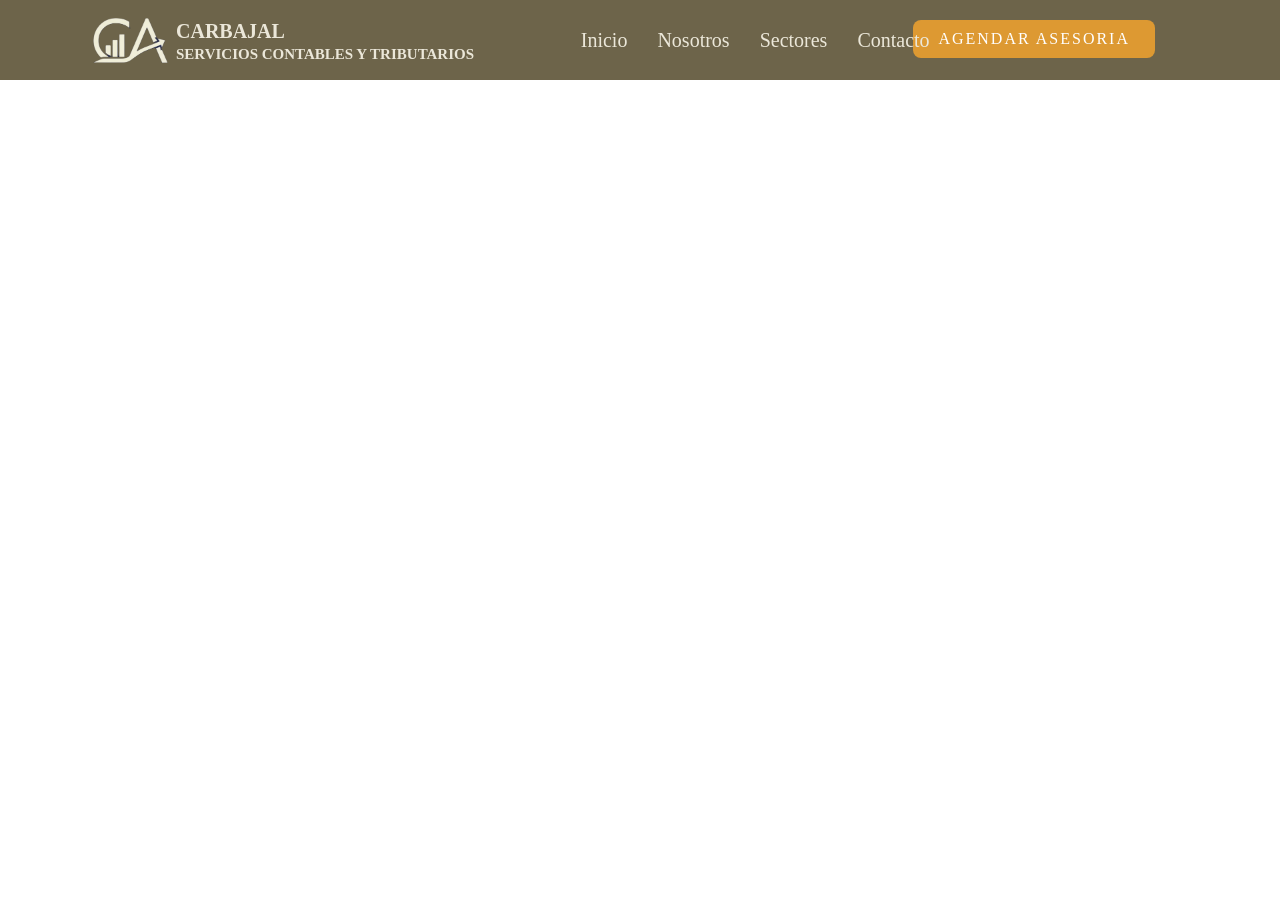
==== contacto.html @ 7ea9663a "version anterior antes de rediseño" ====
<!DOCTYPE html>
<html>
  <head>
    <meta charset="utf-8" />
      <title>Carbajal Services</title>
      <link href="styles/style.css" rel="stylesheet" type="text/css" />
      <link rel="preconnect" href="https://fonts.googleapis.com">
      <link rel="preconnect" href="https://fonts.gstatic.com" crossorigin>
      <link href="https://fonts.googleapis.com/css2?family=Playfair+Display:ital,wght@0,400..900;1,400..900&display=swap" rel="stylesheet">
  </head>

  <body>
    <header class="barra-superior">
      <img src="images/logo-web.png" alt="logo Carbajal" id="logo-principal"/>
      <div class="contenedor-titulos">
        <h1>CARBAJAL</h1>
        <h2 class="titulo2">SERVICIOS CONTABLES Y TRIBUTARIOS</h2>
      </div>
      <nav class="navegacion">
        <a href="index.html">Inicio</a>
        <a href="nosotros.html">Nosotros</a>
        <a href="sectores.html">Sectores</a>
        <a href="contacto.html">Contacto</a>
      </nav>
      <button class="boton-citas" id="btn-citas">AGENDAR ASESORIA</button>
    </header>
---- styles/style.css ----
html {
    background-color: #ffffff; /* Esto es para darle color al fondo de la pagina*/ 
    font-family: 'Nunito', sans-serif; /*Esto es para el tipo de letra */ 
}

.barra-superior {
    display: flex;
    align-items: flex-start;
    padding: 10px 5px 5px 0px;
    margin: 0;
    gap: 1px;
    background-color: #6D644A;
    width: 100%;
    padding-top: 5px;    /* ← espacio arriba del contenido */
    padding-left: 80px;   /* ← espacio a la izquierda */
    height: 80px;
}

#logo-principal {
    width: 80px;      /* ← ajusta este valor al tamaño que quieras */
    height: auto;
    margin: 0;
    flex-shrink: 0;
    margin-left: 10px;    /* ← mueve el logo a la izquierda desde el borde */
    padding-top: 9px;
}

.contenedor-titulos {
    display: flex;
    flex-direction: column;
    justify-content: center;
    text-align: left;
    margin-left: 5px;     /* ← reduce la distancia entre logo y títulos */
    color: #EBE7D9;
    flex-shrink: 0;
    flex: 1;
}

.contenedor-titulos h2 {
    padding-top: 3px;
    margin-top: 0px;
    margin-left: 0;
    font-size: 15px;
    font-family: 'Nunito';
}

.contenedor-titulos h1 {
    padding-top: 15px;
    margin-top: 0px;
    margin-bottom: 0px;
    font-size: 20px;
    font-family: 'Nunito';
}

.navegacion { 
    display: flex; /* ← pone los enlaces en fila horizontal */
    gap: 30px; /* ← espacio entre cada enlace */
    align-items: center; /* ← centra verticalmente los enlaces en la barra */
    align-self: center;
    position: absolute;
    left: 59%;
    transform: translateX(-50%);
    padding-top: 10px;
    padding-bottom: 10px;
}



.navegacion a {
    color: #EBE7D9;          /* ← color del texto */
    text-decoration: none;   /* ← quita el subrayado de los enlaces */
    font-size: 20px;         /* ← tamaño del texto */
    order: 1;
    font-family: 'Nunito';
}

.navegacion a:hover {
    color: #ffffff;          /* ← color al pasar el mouse por encima */
}



p,
li {
    font-size: 25px
}


body {
    padding: 0;
    position: relative;

}

* {
    margin: 0;
    padding: 0;
    box-sizing: border-box;
}


/* Apartir de acá comienza el contenido*/ 

.frase-inicial {
    font-size: 50px;
    color: #EBE7D9;
    font-family: 'Nunito';
    font-weight: normal;
    padding-top: 0px;
    text-shadow: 2px 2px 8px rgba(0, 0, 0, 0.8);  /* ← así es correcto */
    text-align: center;
    margin-top: 50px;
}

.texto-destacado { 
  color: #F2BA11;  /* ← el color que quieras */
  text-shadow: 2px 2px 8px rgba(0, 0, 0, 0.8);  /* ← así es correcto */
}

#descripcion-principal {
    font-size: 23px;
    color: #ffffff;
    font-family: 'Nunito';
    padding-top: 20px;
    line-height: 1.6;
    max-width: 800px;
    font-weight: 600;
    text-shadow: 2px 2px 8px rgba(0, 0, 0, 0.8);  /* ← así es correcto */
    text-align: center;
    font-weight: 800;
    margin-left: 50px;
}

.boton {
  display: block;
  border: none;        /* ← quita el borde del botón */
  cursor: pointer;     /* ← muestra la manito al pasar el mouse */
  padding: 15px 25px;
  background-color: #8D8881;
  border-radius: 8px;
  color: white;
  font-size: 16px;
  font-family: 'Nunito';
  letter-spacing: 2px;
  margin-top: 80px;
  margin-left: auto;
  margin-right: 345px;
}



.boton:hover {
    background-color: #724502;  /* ← se oscurece al pasar el mouse */
}

.boton-citas {
    border: none;        /* ← quita el borde del botón */
    cursor: pointer;     /* ← muestra la manito al pasar el mouse */
    font-family: 'Nunito';
    color: white;
    font-size: 16px;
    letter-spacing: 2px;
    background-color: #ffaa2bc4;
    border-radius: 8px;
    margin-right: 120px;
    margin-top: 15px;
    padding: 10px 25px;
}



.seccion-principal {
    display: flex;
    align-items: flex-start;
    background-image: url('../images/imagen-fondo2.jpg');
    background-size: cover;      /* ← cubre toda la sección */
    background-position: center; /* ← centra la imagen */
    background-repeat: no-repeat;/* ← no repite la imagen */
    padding-bottom: 250px;
    flex-direction: column;
    justify-content: center;
}

.contenido-texto { 
    max-width: 1000px;       /* ← ancho máximo del contenido */
    margin: 0 auto;         /* ← centra el contenedor */
    padding-top: 120px;
}


/*Atributos*/

.seccion-atributos {
    display: flex;
    gap: 100px;
    padding-top: 80px;
    justify-content: center;
    padding-bottom: 80px;
}

.atributo-numero {
    font-size: 80px;
    color: #000000cd;
    font-family: 'Nunito';
    padding-left: 50px;
}

.atributo-descripcion {
    font-size: 20px;
    color: #000;
    font-family: 'Nunito';
}


/*SEPARADOR*/ 
.divisor-1 {
    border: none;
    height: 3px;
    background-color: #333;
    width: 90%;
    margin: 0 auto;
    margin-bottom: 20px;
}

/*Relleno*/

.contenedor-cuadros {
    display: flex;
    gap: 30px;
    padding-top: 80px;
    justify-content: center;
    padding-bottom: 80px;
    flex-wrap: wrap;
    font-family: 'Nunito';
}

.contenedor-cuadros a {
    background-color: #ffffff;
    border: 1px solid #e0e0e0;
    border-radius: 12px;
    padding: 30px;
    width: 300px;             /* ← ancho fijo para cada cuadro */
    text-decoration: none;
    box-shadow: 0 4px 12px rgba(0,0,0,0.08);
    transition: transform 0.2s;
    border-top: 4px solid #19334C;
    text-align: center;
}

.contenedor-cuadros a:hover {
    transform: translateY(-5px);
    box-shadow: 0 8px 20px rgba(0,0,0,0.15);
}

.titulo-cuadro {
    color: #000;
    font-size: 20px;
    display: block;
    margin-bottom: 10px;

}

.descripcion-cuadro {
    display: block;
    font-size: 15px;
    color: #555;            /* ← gris para diferenciarla del título */
    font-family: 'Nunito';
    line-height: 1.6;       /* ← más espacio entre líneas, más legible */
}

.nuestros-servicios h3 {
    font-size: 50px;
    color: #ffaa2bc4;
    font-family: 'Nunito';
    font-weight: 700;
    padding-left: 495px;
    padding-top: 50px;
    word-spacing: 12px;
    /*word-spacing: 15px;*/
}

.desc-SE {
    font-size: 30px;
    color: #292525;
    font-family: 'Nunito';
    font-weight: 700;
    padding-top: 50px;
    word-spacing: 4px;
    text-align: center;
}

/*SEPARADOR*/ 
.divisor-2 {
    border: none;
    height: 3px;
    background-color: #333;
    width: 90%;
    margin: 0 auto;
    margin-bottom: 80px;
    margin-top: 30px;
}


/*diferencial*/
.frase-diferencial {
    font-size: 40px;
    color: #19334C;
    font-family: 'Nunito';
    font-weight: normal;
    padding-top: 30px;
    font-weight: 500;
}

#descripcion-diferencial {
    font-size: 20px;
    color: #000;
    font-family: 'Nunito';
    padding-top: 20px;
    line-height: 1.6;
    max-width: 660px;
    margin-bottom: 100px;
}

.seccion-diferencial {
    display: flex;              /* ← cambia block por flex */
    justify-content: space-between;  /* ← separa los elementos */
    align-items: center;        /* ← centra verticalmente */
    padding: 80px 50px;
}

.diferencial-texto {
    flex: 1;
    margin-left: 80px;
    margin-top: -60px;
}

#pregunta-dif {
    display: flex;
    flex-direction: column;   /* ← pregunta y botón uno debajo del otro */
    align-items: flex-end;    /* ← alinea todo a la derecha */
    gap: 30px;
    margin-right: 100px;
    margin-top: -120px;    
    font-size: 40px;
    color: #122338;
    font-family: 'Nunito';
    text-align: center;
    font-weight: normal;
}

.boton-agendar {
    border: none;        /* ← quita el borde del botón */
    cursor: pointer;     /* ← muestra la manito al pasar el mouse */
    font-family: 'Nunito';
    color: white;
    font-size: 16px;
    letter-spacing: 1px;
    background-color: #ffaa2bc4;
    border-radius: 8px;
    margin-left: 30px;
    margin-top: 15px;
    padding: 20px 40px;
}


/*parte final-Home*/
.final-home {
    display: flex;
    align-items: center;
    flex-direction: column;
    padding: 20px 0;
}

.logo-titulo {
    display: flex;
    align-items: center;
    gap: 10px;
}

.logo-finalpag {
    width: 80px;      /* ← ajusta este valor al tamaño que quieras */
    height: auto;
    margin: 0;
    flex-shrink: 0;
}

.titulofinal-home {
    font-family: 'Nunito';
    font-size: 30px;
    margin: 0;
    color: #EBE7D9;
}


.barra-inferior { 
    background-color: #6D644A;
    padding: 20px 0;
}

.descrp-final {
    text-align: center;
    margin-top: 10px;
    color: #EBE7D9;
    font-size: 14px;
}

#logo-final {
    width: 70px;
}
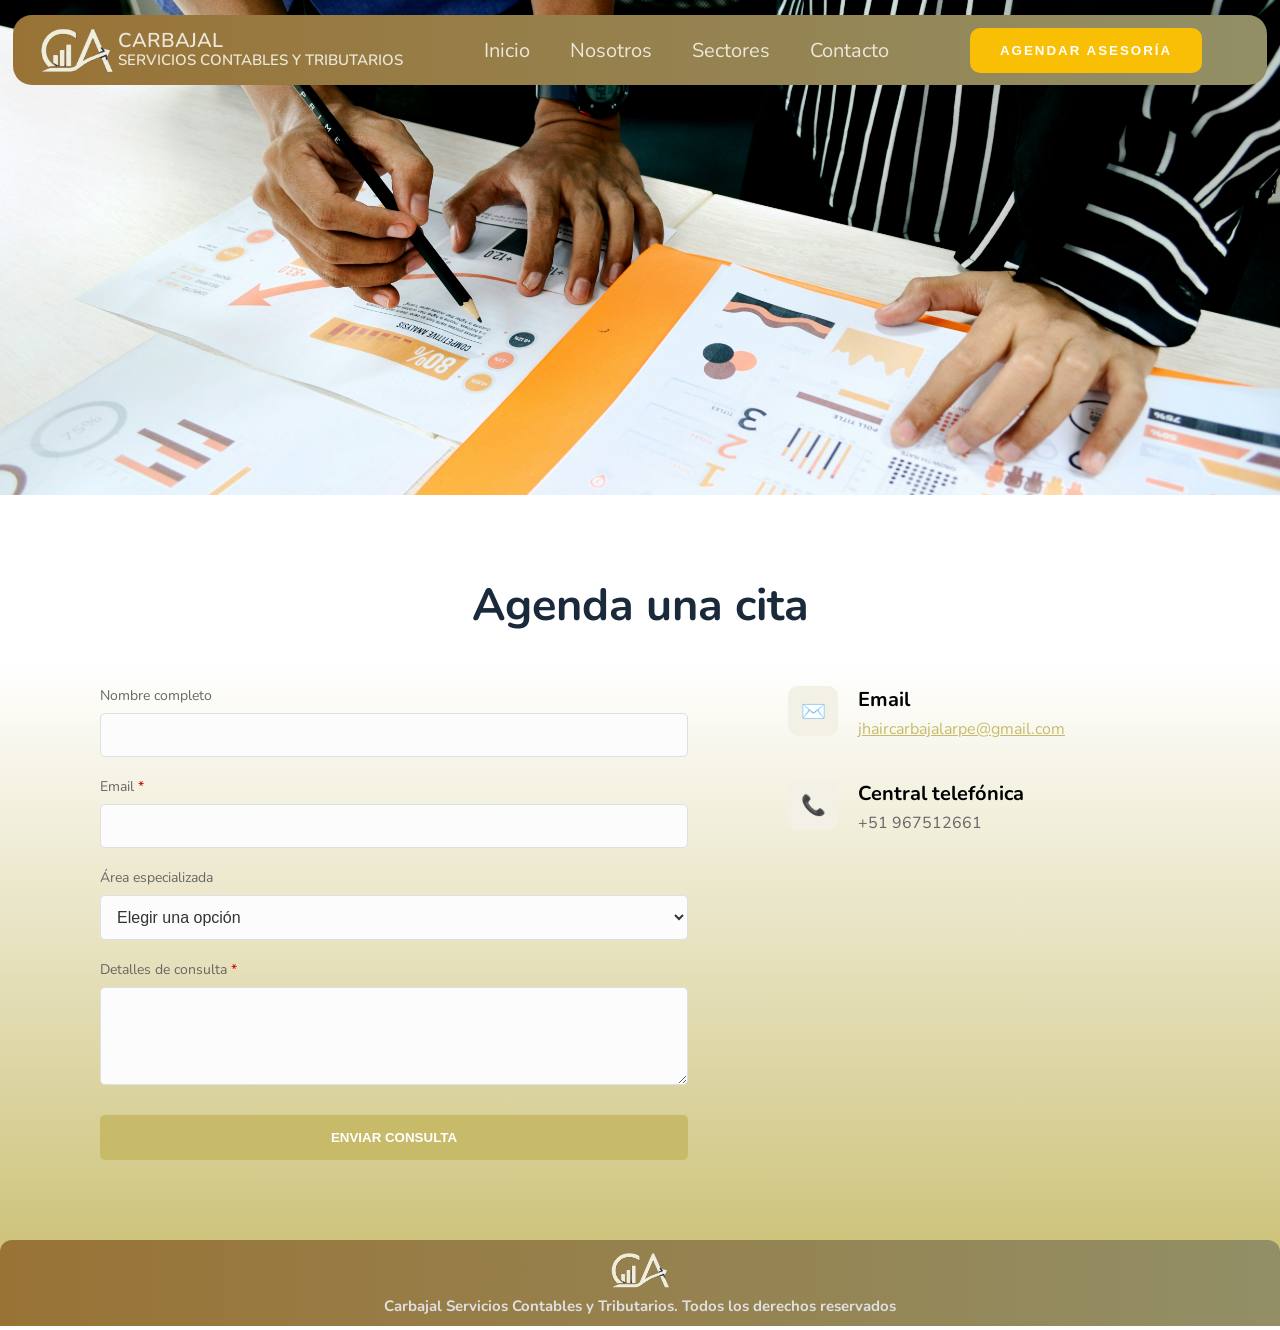
==== commit 0185bf29: "Rediseño de todos los enlaces" ====
--- a/contacto.html
+++ b/contacto.html
@@ -2,25 +2,102 @@
 <html>
   <head>
     <meta charset="utf-8" />
-      <title>Carbajal Services</title>
-      <link href="styles/style.css" rel="stylesheet" type="text/css" />
+      <title>Contacto - Carbajal Services</title>
+      <link href="styles/contacto.css" rel="stylesheet" type="text/css" />
       <link rel="preconnect" href="https://fonts.googleapis.com">
       <link rel="preconnect" href="https://fonts.gstatic.com" crossorigin>
-      <link href="https://fonts.googleapis.com/css2?family=Playfair+Display:ital,wght@0,400..900;1,400..900&display=swap" rel="stylesheet">
+      <link href="https://fonts.googleapis.com/css2?family=Nunito:ital,wght@0,200..1000;1,200..1000&display=swap" rel="stylesheet">
   </head>
 
   <body>
-    <header class="barra-superior">
-      <img src="images/logo-web.png" alt="logo Carbajal" id="logo-principal"/>
-      <div class="contenedor-titulos">
-        <h1>CARBAJAL</h1>
-        <h2 class="titulo2">SERVICIOS CONTABLES Y TRIBUTARIOS</h2>
+    <div class="hero-container">
+      <header>
+        <nav class="barra-inicial">
+          <div class="bloque-identidad">
+            <img src="images/logo-web.png" alt="logo Carbajal" id="logo-principal"/>
+            <div class="nombre-empresa">
+              <span class="nombre-brand">CARBAJAL</span> <br>
+              <span class="subtitulo-brand">SERVICIOS CONTABLES Y TRIBUTARIOS</span>
+            </div>
+          </div>
+          
+          <div class="navegacion">
+            <a href="index.html">Inicio</a>
+            <a href="nosotros.html">Nosotros</a>
+            <a href="sectores.html">Sectores</a>
+            <a href="contacto.html">Contacto</a>
+          </div>
+
+          <a href="https://wa.me/51967512661?text=Hola,%20deseo%20agendar%20una%20asesoría%20contable" target="_blank" style="text-decoration: none;">
+            <button class="btn-asesoria">AGENDAR ASESORÍA</button>
+          </a>
+        </nav>
+      </header>
+    </div>
+
+    <section id="contacto" class="seccion-contacto">
+      <h2 class="titulo-cita">Agenda una cita</h2>
+    
+      <div class="contenedor-contacto">
+        <form class="formulario-agendar">
+          <div class="campo">
+            <label>Nombre completo</label>
+            <input type="text" placeholder="">
+          </div>
+
+          <div class="campo">
+            <label>Email <span class="requerido">*</span></label>
+            <input type="email" required>
+          </div>
+
+          <div class="campo">
+            <label>Área especializada</label>
+              <select>
+                <option value="" disabled selected>Elegir una opción</option>
+                <option value="servicios">Servicios</option>
+                <option value="hidrocarburos">Hidrocarburos</option>
+                <option value="comercial">Comercial</option>
+                <option value="minero">Minero</option>
+              </select>
+          </div>
+
+          <div class="campo">
+            <label>Detalles de consulta <span class="requerido">*</span></label>
+            <textarea rows="4" required></textarea>
+          </div>
+
+          <button type="submit" class="btn-enviar">ENVIAR CONSULTA</button>
+        </form>
+
+        <div class="datos-contacto">
+            
+          <div class="item-dato">
+            <div class="icono-circular">✉️</div>
+            <div class="texto-dato">
+              <h3>Email</h3>
+              <p class="enlace-dato">jhaircarbajalarpe@gmail.com</p>
+            </div>
+          </div>
+
+          <div class="item-dato">
+            <div class="icono-circular">📞</div>
+            <div class="texto-dato">
+              <h3>Central telefónica</h3>
+              <p>+51 967512661</p>
+            </div>
+          </div>
+
+        </div>
       </div>
-      <nav class="navegacion">
-        <a href="index.html">Inicio</a>
-        <a href="nosotros.html">Nosotros</a>
-        <a href="sectores.html">Sectores</a>
-        <a href="contacto.html">Contacto</a>
-      </nav>
-      <button class="boton-citas" id="btn-citas">AGENDAR ASESORIA</button>
-    </header>
+    </section>
+
+    <footer>
+      <div class="barra-final">
+        <img src="images/logo-web.png" alt="logo Carbajal" class="logo-web"/>
+        <h4>Carbajal Servicios Contables y Tributarios. Todos los derechos reservados</h4>
+      </div>
+    </footer>
+
+    <script src="scripts/main.js"></script>
+  </body>
+<html>
--- a/styles/contacto.css
+++ b/styles/contacto.css
@@ -0,0 +1,238 @@
+html {
+    background-color: #ffffff;              /* Esto es para darle color al fondo de la pagina*/ 
+    font-family: 'Nunito', sans-serif;        /*Esto es para el tipo de letra */ 
+}
+
+* {
+    margin: 0;
+    padding: 0;
+    box-sizing: border-box;                   /* Esto ayuda a que el padding no ensanche tus cajas */
+}
+
+body {
+    background: linear-gradient(180deg, #fff 50%, #c7bb6a 100%);
+}
+/*--------------------------------*/
+/*HEADER*/
+/*--------------------------------*/
+
+
+.hero-container {
+    background-image:url('../images/imagen-sectores.jpg');
+    background-size: cover;
+    background-position: center 50%;
+    background-repeat: no-repeat;
+    min-height: 55vh;
+    width: 100%;
+    display: flex;
+    flex-direction: column;
+}
+
+.barra-inicial {
+    border-radius: 19px;
+    background: linear-gradient(90deg, #997336 0%, #928F66 100%);
+    display: flex;
+    align-items: center;
+    justify-content: space-between;
+    width: 98%;
+    margin: 15px auto;
+    padding: 10px 25px;
+    min-height: 55px;
+}
+
+.bloque-identidad {
+    display: flex;
+    align-items: center;
+    gap: 3px;
+}
+
+.nombre-empresa{
+    margin: 0;
+    line-height: 1.1;
+    color: #EBE7D9;
+    font-weight: 600;
+}
+
+.nombre-brand {
+    font-size: 20px;
+}
+
+.subtitulo-brand {
+    font-size: 15px;
+}
+
+#logo-principal {
+    height: 50px;
+}
+
+
+.navegacion { 
+    display: flex;                /* ← pone los enlaces en fila horizontal*/
+    gap: 40px;                    /* ← espacio entre cada enlace*/
+    align-items: center;          /* ← centra verticalmente los enlaces en la barra*/
+}
+
+.navegacion a {
+    color: #EBE7D9;             /* ← color del texto*/
+    text-decoration: none;        /* ← quita el subrayado de los enlaces*/
+    font-size: 20px;              /* ← tamaño del texto*/
+    order: 1;
+}
+
+
+.btn-asesoria {
+    background-color: #F8BF04;  /* El naranja/dorado de tu Figma */
+    color: white;
+    border: none;
+    padding: 15px 30px;
+    border-radius: 10px;
+    font-weight: bold;
+    cursor: pointer;
+    transition: background 0.3s ease;
+    margin-right: 40px;
+    word-spacing: 30%;
+    letter-spacing: 2px;
+}
+
+.btn-asesoria:hover {
+    background-color: #d49a3d;   /* Se oscurece un poco al pasar el mouse */
+}
+
+
+/*--------------------------------*/
+/*CONTACTO*/
+/*--------------------------------*/
+
+
+.seccion-contacto {
+    padding: 80px 0;
+    max-width: 1200px;
+    margin: 0 auto;
+}
+
+.titulo-cita {
+    text-align: center;
+    font-size: 45px;
+    color: #1a2a3a; /* Un azul muy oscuro o negro elegante */
+    margin-bottom: 50px;
+}
+
+.contenedor-contacto {
+    display: flex;
+    gap: 100px;
+    padding: 0 5%;
+}
+
+/* FORMULARIO */
+.formulario-agendar {
+    flex: 1.5;
+    display: flex;
+    flex-direction: column;
+    gap: 20px;
+}
+
+.campo {
+    display: flex;
+    flex-direction: column;
+    gap: 8px;
+}
+
+.campo label {
+    font-size: 14px;
+    color: #666;
+}
+
+.requerido { color: #cc0000; }
+
+.campo input, .campo select, .campo textarea {
+    padding: 12px;
+    border: 1px solid #dce0e4;
+    border-radius: 5px;
+    background-color: #fcfcfc;
+    font-size: 16px;
+    color: #333;
+}
+
+/* DATOS DE CONTACTO */
+.datos-contacto {
+    flex: 1;
+    display: flex;
+    flex-direction: column;
+    gap: 40px;
+}
+
+.item-dato {
+    display: flex;
+    gap: 20px;
+    align-items: flex-start;
+}
+
+.icono-circular {
+    width: 50px;
+    height: 50px;
+    background-color: #f3f0e6; /* Un crema suave */
+    border-radius: 10px;
+    display: flex;
+    align-items: center;
+    justify-content: center;
+    font-size: 20px;
+}
+
+.texto-dato h3 {
+    margin: 0;
+    font-size: 20px;
+    color: #000;
+}
+
+.texto-dato p {
+    margin: 5px 0 0;
+    color: #666;
+    line-height: 1.4;
+}
+
+.enlace-dato {
+    color: #c7bb6a !important; /* El color de tu marca */
+    text-decoration: underline;
+}
+
+.btn-enviar {
+    background-color: #c7bb6a;
+    color: white;
+    border: none;
+    padding: 15px;
+    border-radius: 5px;
+    font-weight: bold;
+    cursor: pointer;
+    margin-top: 10px;
+    transition: 0.3s;
+}
+
+.btn-enviar:hover {
+    background-color: #785C06;
+}
+
+
+/*--------------------------------*/
+/*FOOTER*/
+/*--------------------------------*/
+
+
+.barra-final {
+    background: linear-gradient(90deg, #997336 0%, #928F66 100%);
+    text-align: center;
+    padding: 10px 0;
+    border-radius: 12px 12px 0px 0px; 
+}
+
+.logo-web { 
+    height: 40px;
+}
+
+.barra-final h4 {
+    font-size: 15px;
+    color: #e0e0e0;
+
+}
+
+/*--------------------------------*/
+/*--------------------------------*/
